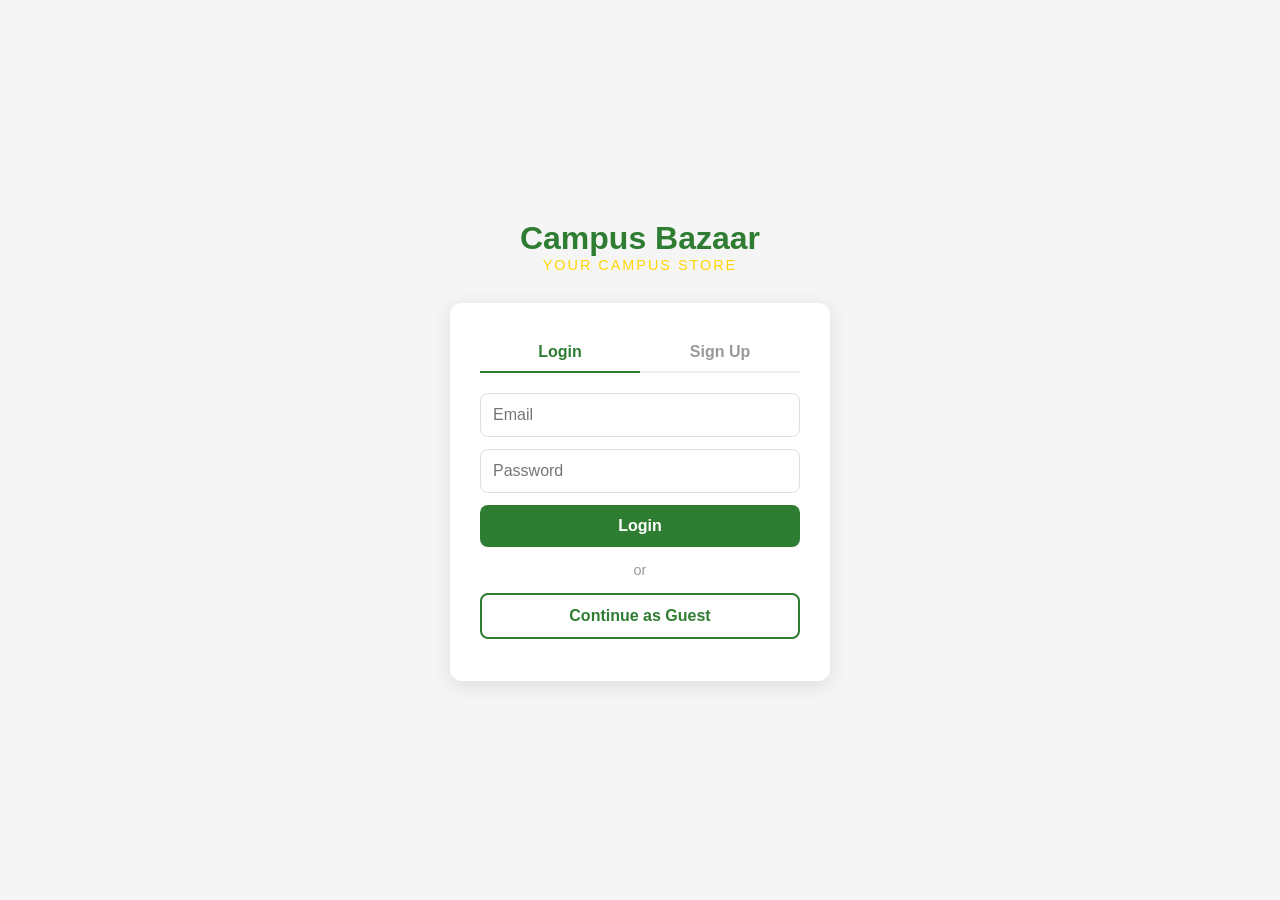
==== index.html @ 81ce2ee0 "Add shop open/close, cutoff time, price editing" ====
<!DOCTYPE html>
<html lang="en">
<head>
  <meta charset="UTF-8">
  <meta name="viewport" content="width=device-width, initial-scale=1.0">
  <title>Campus Bazaar</title>
  <link rel="stylesheet" href="css/style.css">
</head>
<body>

  <div class="auth-container">
    <div class="logo-section">
      <img src="images/logo.png" alt="Campus Bazaar" class="logo" onerror="this.style.display='none'">
      <h1>Campus Bazaar</h1>
      <p>Your Campus Store</p>
    </div>

    <div class="auth-box">
      <div class="tabs">
        <button class="tab active" onclick="showTab('login')">Login</button>
        <button class="tab" onclick="showTab('signup')">Sign Up</button>
      </div>

      <!-- Login Form -->
      <div id="login" class="form-section">
        <input type="email" id="login-email" placeholder="Email" />
        <input type="password" id="login-password" placeholder="Password" />
        <button class="btn-primary" onclick="loginUser()">Login</button>
      </div>

      <!-- Signup Form -->
      <div id="signup" class="form-section" style="display:none">
        <input type="email" id="signup-email" placeholder="Email" />
        <input type="password" id="signup-password" placeholder="Password" />
        <button class="btn-primary" onclick="signupUser()">Create Account</button>
      </div>

      <div class="divider">or</div>
      <button class="btn-guest" onclick="continueAsGuest()">Continue as Guest</button>
      <p id="auth-message" class="message"></p>
    </div>
  </div>

  <script src="https://cdn.jsdelivr.net/npm/@supabase/supabase-js@2"></script>
  <script src="js/supabase.js"></script>
  <script src="js/auth.js"></script>
</body>
</html>
---- css/style.css ----
* {
  margin: 0;
  padding: 0;
  box-sizing: border-box;
  font-family: 'Segoe UI', sans-serif;
}

body {
  background-color: #f5f5f5;
  min-height: 100vh;
  display: flex;
  align-items: center;
  justify-content: center;
}

.auth-container {
  width: 100%;
  max-width: 420px;
  padding: 20px;
}

.logo-section {
  text-align: center;
  margin-bottom: 30px;
}

.logo {
  width: 100px;
  margin-bottom: 10px;
}

.logo-section h1 {
  color: #2E7D32;
  font-size: 2rem;
  font-weight: 700;
}

.logo-section p {
  color: #FFD600;
  font-size: 0.9rem;
  letter-spacing: 2px;
  text-transform: uppercase;
}

.auth-box {
  background: white;
  border-radius: 12px;
  padding: 30px;
  box-shadow: 0 4px 20px rgba(0,0,0,0.1);
}

.tabs {
  display: flex;
  margin-bottom: 20px;
  border-bottom: 2px solid #eee;
}

.tab {
  flex: 1;
  padding: 10px;
  background: none;
  border: none;
  font-size: 1rem;
  cursor: pointer;
  color: #999;
  font-weight: 600;
}

.tab.active {
  color: #2E7D32;
  border-bottom: 2px solid #2E7D32;
  margin-bottom: -2px;
}

.form-section input {
  width: 100%;
  padding: 12px;
  margin-bottom: 12px;
  border: 1px solid #ddd;
  border-radius: 8px;
  font-size: 1rem;
  outline: none;
}

.form-section input:focus {
  border-color: #2E7D32;
}

.btn-primary {
  width: 100%;
  padding: 12px;
  background: #2E7D32;
  color: white;
  border: none;
  border-radius: 8px;
  font-size: 1rem;
  cursor: pointer;
  font-weight: 600;
}

.btn-primary:hover {
  background: #1B5E20;
}

.divider {
  text-align: center;
  margin: 15px 0;
  color: #999;
  font-size: 0.9rem;
}

.btn-guest {
  width: 100%;
  padding: 12px;
  background: white;
  color: #2E7D32;
  border: 2px solid #2E7D32;
  border-radius: 8px;
  font-size: 1rem;
  cursor: pointer;
  font-weight: 600;
}

.btn-guest:hover {
  background: #f1f8e9;
}

.message {
  text-align: center;
  margin-top: 12px;
  font-size: 0.9rem;
  color: red;
}

/* Shop Page */
.shop-body {
  display: block;
  background: #f5f5f5;
  min-height: 100vh;
}

.shop-header {
  background: #2E7D32;
  color: white;
  padding: 15px 20px;
  display: flex;
  justify-content: space-between;
  align-items: center;
  position: sticky;
  top: 0;
  z-index: 100;
}

.shop-header h1 {
  font-size: 1.4rem;
  color: #FFD600;
}

.header-right {
  display: flex;
  gap: 10px;
}

.cart-btn {
  background: #FFD600;
  color: #2E7D32;
  border: none;
  padding: 8px 16px;
  border-radius: 20px;
  font-weight: 700;
  cursor: pointer;
  font-size: 0.95rem;
}

.logout-btn {
  background: transparent;
  color: white;
  border: 1px solid white;
  padding: 8px 16px;
  border-radius: 20px;
  cursor: pointer;
  font-size: 0.95rem;
}

.category-tabs {
  display: flex;
  gap: 8px;
  padding: 15px 20px;
  overflow-x: auto;
  background: white;
  border-bottom: 1px solid #eee;
}

.cat-tab {
  padding: 8px 16px;
  border: 1px solid #2E7D32;
  background: white;
  color: #2E7D32;
  border-radius: 20px;
  cursor: pointer;
  white-space: nowrap;
  font-weight: 600;
}

.cat-tab.active {
  background: #2E7D32;
  color: white;
}

.products-grid {
  display: grid;
  grid-template-columns: repeat(auto-fill, minmax(160px, 1fr));
  gap: 15px;
  padding: 20px;
}

.product-card {
  background: white;

  /* Mobile Responsive */
@media (max-width: 600px) {
  .shop-header h1 {
    font-size: 1.1rem;
  }

  .cart-btn {
    padding: 6px 10px;
    font-size: 0.85rem;
  }

  .logout-btn {
    padding: 6px 10px;
    font-size: 0.85rem;
  }

  .category-tabs {
    padding: 10px 12px;
    gap: 6px;
  }

  .cat-tab {
    padding: 6px 12px;
    font-size: 0.85rem;
  }

  .products-grid {
    grid-template-columns: repeat(2, 1fr);
    gap: 10px;
    padding: 12px;
  }

  .product-card {
    padding: 12px;
  }

  .product-name {
    font-size: 0.9rem;
  }

  .product-price {
    font-size: 0.9rem;
  }

  .add-btn {
    padding: 5px 8px;
    font-size: 0.8rem;
  }

  .auth-container {
    padding: 15px;
  }

  .auth-box {
    padding: 20px;
  }
}

/* Cart Page */
.cart-container {
  max-width: 600px;
  margin: 20px auto;
  padding: 0 15px;
}

.cart-item {
  background: white;
  border-radius: 10px;
  padding: 15px;
  margin-bottom: 10px;
  display: flex;
  justify-content: space-between;
  align-items: center;
  box-shadow: 0 2px 8px rgba(0,0,0,0.06);
}

.cart-item-info h4 {
  color: #333;
  margin-bottom: 4px;
}

.cart-item-info p {
  color: #2E7D32;
  font-weight: 600;
  font-size: 0.9rem;
}

.cart-item-controls {
  display: flex;
  align-items: center;
  gap: 8px;
}

.cart-item-controls button {
  width: 30px;
  height: 30px;
  border: 1px solid #ddd;
  background: white;
  border-radius: 6px;
  cursor: pointer;
  font-size: 1rem;
  display: flex;
  align-items: center;
  justify-content: center;
}

.cart-item-controls span {
  font-weight: 700;
  min-width: 20px;
  text-align: center;
}

.remove-btn {
  border-color: #ffcdd2 !important;
  color: red;
}

.summary-box {
  background: white;
  border-radius: 10px;
  padding: 15px 20px;
  margin-bottom: 15px;
  box-shadow: 0 2px 8px rgba(0,0,0,0.06);
}

.summary-box h3 {
  color: #333;
  margin-bottom: 8px;
}

.summary-box p {
  font-size: 1.1rem;
  color: #333;
}

.checkout-form {
  background: white;
  border-radius: 10px;
  padding: 20px;
  box-shadow: 0 2px 8px rgba(0,0,0,0.06);
}

.checkout-form h3 {
  color: #333;
  margin-bottom: 15px;
}

.checkout-form input {
  width: 100%;
  padding: 12px;
  margin-bottom: 12px;
  border: 1px solid #ddd;
  border-radius: 8px;
  font-size: 1rem;
  outline: none;
}

.checkout-form input:focus {
  border-color: #2E7D32;
}

.back-btn {
  background: transparent;
  color: white;
  border: none;
  font-size: 1rem;
  cursor: pointer;
  font-weight: 600;
}

/* Orders Page */
.orders-container {
  max-width: 600px;
  margin: 20px auto;
  padding: 0 15px;
}

.order-card {
  background: white;
  border-radius: 10px;
  padding: 15px;
  margin-bottom: 15px;
  box-shadow: 0 2px 8px rgba(0,0,0,0.06);
}

.order-header {
  display: flex;
  justify-content: space-between;
  align-items: flex-start;
  margin-bottom: 12px;
}

.order-date {
  font-weight: 700;
  color: #333;
  margin-bottom: 4px;
}

.order-address {
  font-size: 0.85rem;
  color: #777;
}

.order-status {
  padding: 4px 12px;
  border-radius: 20px;
  font-size: 0.8rem;
  font-weight: 700;
  text-transform: uppercase;
}

.order-status.pending {
  background: #fff3e0;
  color: #e65100;
}

.order-status.disposed {
  background: #e8f5e9;
  color: #2E7D32;
}

.order-items {
  border-top: 1px solid #eee;
  padding-top: 10px;
  margin-bottom: 10px;
}

.order-item-row {
  display: flex;
  justify-content: space-between;
  padding: 4px 0;
  font-size: 0.9rem;
  color: #555;
}

.order-total {
  border-top: 1px solid #eee;
  padding-top: 10px;
  font-weight: 700;
  color: #2E7D32;
  text-align: right;
}

/* Admin Page */
.admin-tabs {
  display: flex;
  background: white;
  border-bottom: 1px solid #eee;
}

.admin-tab {
  flex: 1;
  padding: 14px;
  background: none;
  border: none;
  font-size: 1rem;
  cursor: pointer;
  color: #999;
  font-weight: 600;
}

.admin-tab.active {
  color: #2E7D32;
  border-bottom: 3px solid #2E7D32;
}

.admin-section {
  padding: 15px;
}

.admin-container {
  max-width: 700px;
  margin: 0 auto;
}

.admin-container h2 {
  color: #333;
  margin-bottom: 15px;
}

.admin-product-row {
  background: white;
  border-radius: 10px;
  padding: 15px;
  margin-bottom: 10px;
  box-shadow: 0 2px 8px rgba(0,0,0,0.06);
  display: flex;
  justify-content: space-between;
  align-items: center;
  flex-wrap: wrap;
  gap: 10px;
}

.admin-product-info {
  display: flex;
  flex-direction: column;
  gap: 3px;
}

.admin-product-info strong {
  color: #333;
  font-size: 1rem;
}

.admin-product-info span {
  color: #999;
  font-size: 0.8rem;
}

.admin-product-controls {
  display: flex;
  align-items: center;
  gap: 8px;
  flex-wrap: wrap;
}

.price-input {
  width: 80px;
  padding: 6px 10px;
  border: 1px solid #ddd;

.market-notice {
  color: #e67e00;
  font-size: 1rem;
  margin-bottom: 8px;
  text-align: center;
}  

.shop-closed-label {
  color: #e74c3c;
  font-size: 0.85rem;
  font-weight: 600;
}
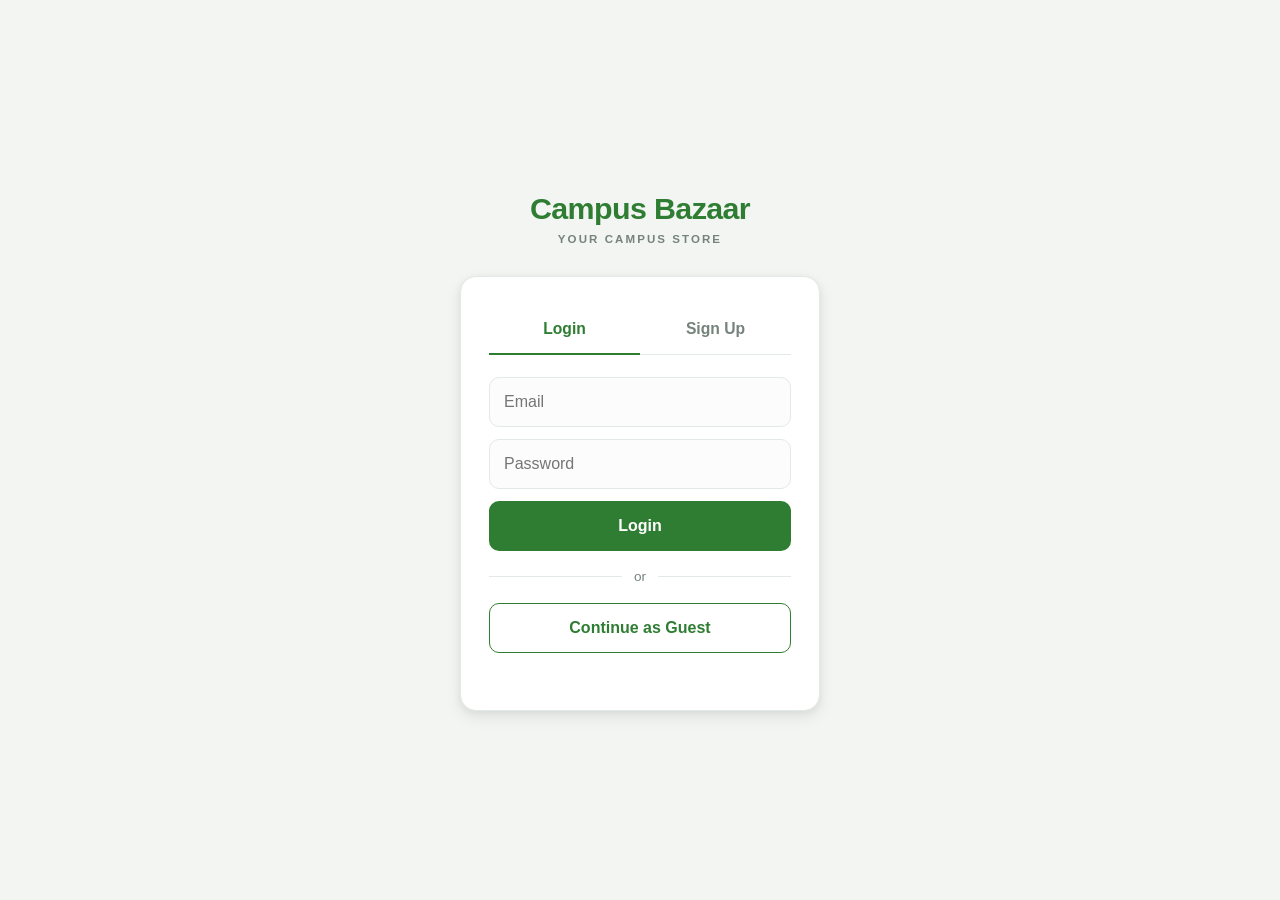
==== commit 3f75a401: "Modernize UI, add product search, fix category filter - Rewrite css/style.css as a design-token syst" ====
--- a/index.html
+++ b/index.html
@@ -3,8 +3,10 @@
 <head>
   <meta charset="UTF-8">
   <meta name="viewport" content="width=device-width, initial-scale=1.0">
+  <meta name="theme-color" content="#2e7d32">
+  <link rel="icon" href="data:image/svg+xml,<svg xmlns='http://www.w3.org/2000/svg' viewBox='0 0 100 100'><text y='.9em' font-size='90'>🛒</text></svg>">
   <title>Campus Bazaar</title>
-  <link rel="stylesheet" href="css/style.css">
+  <link rel="stylesheet" href="css/style.css?v=2">
 </head>
 <body>
 
@@ -42,7 +44,7 @@
   </div>
 
   <script src="https://cdn.jsdelivr.net/npm/@supabase/supabase-js@2"></script>
-  <script src="js/supabase.js"></script>
-  <script src="js/auth.js"></script>
+  <script src="js/supabase.js?v=2"></script>
+  <script src="js/auth.js?v=2"></script>
 </body>
 </html>
--- a/css/style.css
+++ b/css/style.css
@@ -1,236 +1,1004 @@
+/* ============================================================
+   Campus Bazaar — UI stylesheet
+   Design tokens + components. Mobile-first.
+   ============================================================ */
+
+/* ---------- Design tokens ---------- */
+:root {
+  --brand: #2e7d32;
+  --brand-600: #276b2b;
+  --brand-700: #1f5723;
+  --brand-050: #eef6ee;
+
+  --accent: #f4b400;
+  --accent-600: #d99e00;
+
+  --ink: #1f2a24;
+  --text: #37433d;
+  --muted: #76837c;
+
+  --bg: #f2f5f2;
+  --surface: #ffffff;
+  --border: #e3e9e4;
+
+  --danger: #d64545;
+  --danger-050: #fdecec;
+  --ok-700: #2e7d32;
+  --ok-050: #e8f5e9;
+  --warn-700: #b3690f;
+  --warn-050: #fff4e4;
+
+  --radius: 16px;
+  --radius-sm: 10px;
+  --radius-pill: 999px;
+
+  --shadow-sm: 0 1px 2px rgba(20, 40, 30, .06), 0 1px 3px rgba(20, 40, 30, .08);
+  --shadow-md: 0 6px 16px rgba(20, 40, 30, .08), 0 2px 6px rgba(20, 40, 30, .06);
+
+  --ring: 0 0 0 3px rgba(46, 125, 50, .16);
+
+  --header-h: 58px;
+  --maxw: 720px;
+
+  --font: -apple-system, BlinkMacSystemFont, "Segoe UI", Roboto, "Helvetica Neue",
+    Arial, sans-serif;
+}
+
+/* ---------- Reset ---------- */
 * {
   margin: 0;
   padding: 0;
   box-sizing: border-box;
-  font-family: 'Segoe UI', sans-serif;
+}
+
+html {
+  -webkit-text-size-adjust: 100%;
 }
 
 body {
-  background-color: #f5f5f5;
+  font-family: var(--font);
+  color: var(--text);
+  background-color: var(--bg);
   min-height: 100vh;
+  line-height: 1.5;
+  -webkit-font-smoothing: antialiased;
   display: flex;
   align-items: center;
   justify-content: center;
 }
 
+img {
+  max-width: 100%;
+  display: block;
+}
+
+button {
+  font: inherit;
+  color: inherit;
+  cursor: pointer;
+}
+
+input {
+  font: inherit;
+}
+
+h1, h2, h3, h4 {
+  color: var(--ink);
+  line-height: 1.25;
+  letter-spacing: -0.01em;
+}
+
+:focus-visible {
+  outline: 2px solid var(--brand);
+  outline-offset: 2px;
+  border-radius: 4px;
+}
+
+/* ============================================================
+   Auth / landing page
+   ============================================================ */
 .auth-container {
   width: 100%;
-  max-width: 420px;
-  padding: 20px;
+  max-width: 400px;
+  padding: 24px 20px;
 }
 
 .logo-section {
   text-align: center;
-  margin-bottom: 30px;
+  margin-bottom: 28px;
 }
 
 .logo {
-  width: 100px;
-  margin-bottom: 10px;
+  width: 84px;
+  margin: 0 auto 12px;
 }
 
 .logo-section h1 {
-  color: #2E7D32;
-  font-size: 2rem;
-  font-weight: 700;
+  color: var(--brand);
+  font-size: 1.9rem;
+  font-weight: 800;
+  letter-spacing: -0.02em;
 }
 
 .logo-section p {
-  color: #FFD600;
-  font-size: 0.9rem;
-  letter-spacing: 2px;
+  color: var(--muted);
+  font-size: 0.72rem;
+  letter-spacing: 0.18em;
   text-transform: uppercase;
+  font-weight: 600;
+  margin-top: 4px;
 }
 
 .auth-box {
-  background: white;
-  border-radius: 12px;
-  padding: 30px;
-  box-shadow: 0 4px 20px rgba(0,0,0,0.1);
+  background: var(--surface);
+  border: 1px solid var(--border);
+  border-radius: var(--radius);
+  padding: 28px;
+  box-shadow: var(--shadow-md);
 }
 
 .tabs {
   display: flex;
-  margin-bottom: 20px;
-  border-bottom: 2px solid #eee;
+  margin-bottom: 22px;
+  border-bottom: 1px solid var(--border);
 }
 
 .tab {
   flex: 1;
-  padding: 10px;
+  padding: 12px 8px;
   background: none;
   border: none;
-  font-size: 1rem;
-  cursor: pointer;
-  color: #999;
-  font-weight: 600;
+  border-bottom: 2px solid transparent;
+  margin-bottom: -1px;
+  font-size: 0.98rem;
+  font-weight: 600;
+  color: var(--muted);
+  transition: color .15s ease, border-color .15s ease;
+}
+
+.tab:hover {
+  color: var(--text);
 }
 
 .tab.active {
-  color: #2E7D32;
-  border-bottom: 2px solid #2E7D32;
-  margin-bottom: -2px;
+  color: var(--brand);
+  border-bottom-color: var(--brand);
 }
 
 .form-section input {
   width: 100%;
-  padding: 12px;
+  padding: 12px 14px;
   margin-bottom: 12px;
-  border: 1px solid #ddd;
-  border-radius: 8px;
+  border: 1px solid var(--border);
+  border-radius: var(--radius-sm);
+  background: #fbfcfb;
   font-size: 1rem;
   outline: none;
+  transition: border-color .15s ease, box-shadow .15s ease;
 }
 
 .form-section input:focus {
-  border-color: #2E7D32;
+  border-color: var(--brand);
+  box-shadow: var(--ring);
 }
 
 .btn-primary {
   width: 100%;
-  padding: 12px;
-  background: #2E7D32;
-  color: white;
+  padding: 13px 16px;
+  background: var(--brand);
+  color: #fff;
   border: none;
-  border-radius: 8px;
+  border-radius: var(--radius-sm);
   font-size: 1rem;
-  cursor: pointer;
-  font-weight: 600;
+  font-weight: 700;
+  transition: background-color .15s ease, transform .04s ease;
 }
 
 .btn-primary:hover {
-  background: #1B5E20;
+  background: var(--brand-700);
+}
+
+.btn-primary:active {
+  transform: translateY(1px);
+}
+
+.btn-primary:disabled {
+  opacity: .55;
+  cursor: not-allowed;
 }
 
 .divider {
-  text-align: center;
-  margin: 15px 0;
-  color: #999;
-  font-size: 0.9rem;
+  display: flex;
+  align-items: center;
+  gap: 12px;
+  margin: 16px 0;
+  color: var(--muted);
+  font-size: 0.85rem;
+}
+
+.divider::before,
+.divider::after {
+  content: "";
+  flex: 1;
+  height: 1px;
+  background: var(--border);
 }
 
 .btn-guest {
   width: 100%;
-  padding: 12px;
-  background: white;
-  color: #2E7D32;
-  border: 2px solid #2E7D32;
-  border-radius: 8px;
+  padding: 12px 16px;
+  background: var(--surface);
+  color: var(--brand);
+  border: 1.5px solid var(--brand);
+  border-radius: var(--radius-sm);
   font-size: 1rem;
-  cursor: pointer;
-  font-weight: 600;
+  font-weight: 700;
+  transition: background-color .15s ease;
 }
 
 .btn-guest:hover {
-  background: #f1f8e9;
+  background: var(--brand-050);
 }
 
 .message {
   text-align: center;
   margin-top: 12px;
-  font-size: 0.9rem;
-  color: red;
-}
-
-/* Shop Page */
+  font-size: 0.88rem;
+  color: var(--danger);
+  min-height: 1.2em;
+}
+
+/* ============================================================
+   Shop / cart / orders shell
+   ============================================================ */
 .shop-body {
   display: block;
-  background: #f5f5f5;
+  background: var(--bg);
   min-height: 100vh;
 }
 
 .shop-header {
-  background: #2E7D32;
-  color: white;
-  padding: 15px 20px;
+  background: linear-gradient(180deg, var(--brand) 0%, var(--brand-600) 100%);
+  color: #fff;
+  padding: 0 16px;
+  min-height: var(--header-h);
   display: flex;
   justify-content: space-between;
   align-items: center;
+  gap: 12px;
   position: sticky;
   top: 0;
   z-index: 100;
+  box-shadow: 0 2px 8px rgba(20, 40, 30, .12);
 }
 
 .shop-header h1 {
-  font-size: 1.4rem;
-  color: #FFD600;
-}
-
+  color: #fff;
+  font-size: 1.15rem;
+  font-weight: 700;
+}
+
+.header-left,
 .header-right {
   display: flex;
+  align-items: center;
   gap: 10px;
 }
 
 .cart-btn {
-  background: #FFD600;
-  color: #2E7D32;
+  background: var(--accent);
+  color: var(--ink);
   border: none;
-  padding: 8px 16px;
-  border-radius: 20px;
+  padding: 8px 14px;
+  border-radius: var(--radius-pill);
   font-weight: 700;
-  cursor: pointer;
+  font-size: 0.9rem;
+  display: inline-flex;
+  align-items: center;
+  gap: 6px;
+  transition: background-color .15s ease, transform .04s ease;
+}
+
+.cart-btn:hover {
+  background: var(--accent-600);
+}
+
+.cart-btn:active {
+  transform: translateY(1px);
+}
+
+#cart-count {
+  min-width: 20px;
+  height: 20px;
+  padding: 0 6px;
+  border-radius: var(--radius-pill);
+  background: var(--brand-700);
+  color: #fff;
+  font-size: 0.74rem;
+  font-weight: 700;
+  display: inline-flex;
+  align-items: center;
+  justify-content: center;
+}
+
+.logout-btn {
+  background: rgba(255, 255, 255, .08);
+  color: #fff;
+  border: 1px solid rgba(255, 255, 255, .5);
+  padding: 7px 14px;
+  border-radius: var(--radius-pill);
+  font-size: 0.88rem;
+  font-weight: 600;
+  transition: background-color .15s ease;
+}
+
+.logout-btn:hover {
+  background: rgba(255, 255, 255, .18);
+}
+
+.back-btn {
+  background: transparent;
+  color: #fff;
+  border: none;
   font-size: 0.95rem;
-}
-
-.logout-btn {
-  background: transparent;
-  color: white;
-  border: 1px solid white;
-  padding: 8px 16px;
-  border-radius: 20px;
-  cursor: pointer;
-  font-size: 0.95rem;
-}
-
+  font-weight: 600;
+  padding: 6px 4px;
+}
+
+.back-btn:hover {
+  opacity: .85;
+}
+
+/* Shop closed / info banner */
+.shop-banner {
+  background: var(--danger);
+  color: #fff;
+  text-align: center;
+  padding: 12px 16px;
+  font-weight: 600;
+  font-size: 0.92rem;
+}
+
+/* ============================================================
+   Category filter bar
+   ============================================================ */
 .category-tabs {
   display: flex;
   gap: 8px;
-  padding: 15px 20px;
+  padding: 12px 16px;
   overflow-x: auto;
-  background: white;
-  border-bottom: 1px solid #eee;
+  background: var(--surface);
+  border-bottom: 1px solid var(--border);
+  position: sticky;
+  top: calc(var(--header-h) - 1px);
+  z-index: 90;
+  scrollbar-width: none;
+}
+
+.category-tabs::-webkit-scrollbar {
+  display: none;
 }
 
 .cat-tab {
   padding: 8px 16px;
-  border: 1px solid #2E7D32;
-  background: white;
-  color: #2E7D32;
-  border-radius: 20px;
-  cursor: pointer;
+  border: 1px solid var(--border);
+  background: var(--surface);
+  color: var(--text);
+  border-radius: var(--radius-pill);
   white-space: nowrap;
   font-weight: 600;
+  font-size: 0.875rem;
+  transition: background-color .15s ease, color .15s ease, border-color .15s ease;
+}
+
+.cat-tab:hover {
+  border-color: var(--brand);
+  color: var(--brand);
 }
 
 .cat-tab.active {
-  background: #2E7D32;
-  color: white;
-}
-
+  background: var(--brand);
+  color: #fff;
+  border-color: var(--brand);
+}
+
+/* ============================================================
+   Search bar
+   ============================================================ */
+.search-bar {
+  background: var(--surface);
+  border-bottom: 1px solid var(--border);
+  padding: 12px 16px;
+}
+
+.search-bar input {
+  display: block;
+  width: 100%;
+  max-width: 1100px;
+  margin: 0 auto;
+  padding: 10px 14px 10px 40px;
+  border: 1px solid var(--border);
+  border-radius: var(--radius-pill);
+  background: #fbfcfb url("data:image/svg+xml,%3Csvg xmlns='http://www.w3.org/2000/svg' width='18' height='18' fill='none' stroke='%2376837c' stroke-width='2' stroke-linecap='round'%3E%3Ccircle cx='8' cy='8' r='6'/%3E%3Cpath d='M13 13l4 4'/%3E%3C/svg%3E") no-repeat 14px center;
+  font-size: 0.95rem;
+  outline: none;
+  transition: border-color .15s ease, box-shadow .15s ease;
+}
+
+.search-bar input:focus {
+  border-color: var(--brand);
+  box-shadow: var(--ring);
+}
+
+/* ============================================================
+   Product grid
+   ============================================================ */
 .products-grid {
   display: grid;
-  grid-template-columns: repeat(auto-fill, minmax(160px, 1fr));
-  gap: 15px;
-  padding: 20px;
+  grid-template-columns: repeat(auto-fill, minmax(170px, 1fr));
+  gap: 14px;
+  padding: 18px 16px 40px;
+  max-width: 1100px;
+  margin: 0 auto;
 }
 
 .product-card {
-  background: white;
-
-  /* Mobile Responsive */
+  background: var(--surface);
+  border: 1px solid var(--border);
+  border-radius: var(--radius);
+  padding: 14px;
+  display: flex;
+  flex-direction: column;
+  gap: 6px;
+  min-height: 132px;
+  box-shadow: var(--shadow-sm);
+  transition: transform .12s ease, box-shadow .12s ease;
+}
+
+@media (hover: hover) {
+  .product-card:hover {
+    transform: translateY(-2px);
+    box-shadow: var(--shadow-md);
+  }
+}
+
+.product-category {
+  font-size: 0.68rem;
+  font-weight: 700;
+  letter-spacing: 0.08em;
+  text-transform: uppercase;
+  color: var(--muted);
+}
+
+.product-name {
+  font-size: 1rem;
+  font-weight: 600;
+  color: var(--ink);
+  display: -webkit-box;
+  -webkit-line-clamp: 2;
+  -webkit-box-orient: vertical;
+  overflow: hidden;
+}
+
+.product-footer {
+  margin-top: auto;
+  padding-top: 8px;
+  display: flex;
+  justify-content: space-between;
+  align-items: flex-end;
+  gap: 8px;
+}
+
+.product-price {
+  font-weight: 700;
+  color: var(--ink);
+  font-size: 0.98rem;
+}
+
+.product-price .unit {
+  display: block;
+  font-size: 0.72rem;
+  font-weight: 500;
+  color: var(--muted);
+}
+
+.add-btn {
+  background: var(--brand);
+  color: #fff;
+  border: none;
+  padding: 8px 14px;
+  border-radius: var(--radius-sm);
+  font-weight: 600;
+  font-size: 0.85rem;
+  white-space: nowrap;
+  transition: background-color .15s ease, transform .04s ease;
+}
+
+.add-btn:hover {
+  background: var(--brand-700);
+}
+
+.add-btn:active {
+  transform: translateY(1px);
+}
+
+.shop-closed-label {
+  font-size: 0.78rem;
+  font-weight: 600;
+  color: var(--danger);
+}
+
+/* Loading / empty states (works inside grids and plain containers) */
+.loading {
+  grid-column: 1 / -1;
+  text-align: center;
+  color: var(--muted);
+  padding: 36px 16px;
+  font-size: 0.95rem;
+}
+
+/* ============================================================
+   Cart page
+   ============================================================ */
+.cart-container,
+.orders-container {
+  max-width: var(--maxw);
+  margin: 20px auto 40px;
+  padding: 0 16px;
+}
+
+.cart-item {
+  background: var(--surface);
+  border: 1px solid var(--border);
+  border-radius: var(--radius);
+  padding: 14px 16px;
+  margin-bottom: 10px;
+  display: flex;
+  justify-content: space-between;
+  align-items: center;
+  gap: 12px;
+  box-shadow: var(--shadow-sm);
+}
+
+.cart-item-info h4 {
+  color: var(--ink);
+  font-size: 0.98rem;
+  font-weight: 600;
+  margin-bottom: 2px;
+}
+
+.cart-item-info p {
+  color: var(--brand);
+  font-weight: 600;
+  font-size: 0.85rem;
+}
+
+.cart-item-controls {
+  display: flex;
+  align-items: center;
+  gap: 8px;
+}
+
+.cart-item-controls button {
+  width: 32px;
+  height: 32px;
+  border: 1px solid var(--border);
+  background: var(--surface);
+  border-radius: 8px;
+  font-size: 1rem;
+  display: flex;
+  align-items: center;
+  justify-content: center;
+  transition: border-color .15s ease, color .15s ease, background-color .15s ease;
+}
+
+.cart-item-controls button:hover {
+  border-color: var(--brand);
+  color: var(--brand);
+}
+
+.cart-item-controls span {
+  font-weight: 700;
+  min-width: 24px;
+  text-align: center;
+  color: var(--ink);
+}
+
+.remove-btn {
+  border-color: var(--danger-050) !important;
+  color: var(--danger);
+}
+
+.remove-btn:hover {
+  border-color: var(--danger) !important;
+  background: var(--danger-050);
+}
+
+.summary-box,
+.checkout-form {
+  background: var(--surface);
+  border: 1px solid var(--border);
+  border-radius: var(--radius);
+  padding: 18px 20px;
+  margin-bottom: 14px;
+  box-shadow: var(--shadow-sm);
+}
+
+.summary-box h3,
+.checkout-form h3 {
+  color: var(--ink);
+  margin-bottom: 12px;
+  font-size: 1.05rem;
+}
+
+.summary-box p {
+  font-size: 1.05rem;
+  color: var(--text);
+  display: flex;
+  justify-content: space-between;
+}
+
+.summary-box strong {
+  color: var(--brand);
+}
+
+.checkout-form input {
+  width: 100%;
+  padding: 12px 14px;
+  margin-bottom: 12px;
+  border: 1px solid var(--border);
+  border-radius: var(--radius-sm);
+  background: #fbfcfb;
+  font-size: 1rem;
+  outline: none;
+  transition: border-color .15s ease, box-shadow .15s ease;
+}
+
+.checkout-form input:focus {
+  border-color: var(--brand);
+  box-shadow: var(--ring);
+}
+
+.market-notice {
+  color: var(--warn-700);
+  background: var(--warn-050);
+  border-radius: var(--radius-sm);
+  padding: 10px 12px;
+  font-size: 0.85rem;
+  margin: 4px 0 14px;
+}
+
+#empty-cart {
+  text-align: center;
+  color: var(--muted);
+  padding: 48px 0;
+}
+
+#empty-cart .btn-primary {
+  margin-top: 16px;
+}
+
+/* ============================================================
+   Orders page (customer + admin share .order-card)
+   ============================================================ */
+.order-card {
+  background: var(--surface);
+  border: 1px solid var(--border);
+  border-radius: var(--radius);
+  padding: 16px;
+  margin-bottom: 14px;
+  box-shadow: var(--shadow-sm);
+}
+
+.order-header {
+  display: flex;
+  justify-content: space-between;
+  align-items: flex-start;
+  gap: 12px;
+  margin-bottom: 12px;
+}
+
+.order-date {
+  font-weight: 700;
+  color: var(--ink);
+  margin-bottom: 4px;
+}
+
+.order-address {
+  font-size: 0.84rem;
+  color: var(--muted);
+}
+
+.order-status {
+  padding: 4px 10px;
+  border-radius: var(--radius-pill);
+  font-size: 0.7rem;
+  font-weight: 700;
+  text-transform: uppercase;
+  letter-spacing: 0.04em;
+  white-space: nowrap;
+}
+
+.order-status.pending {
+  background: var(--warn-050);
+  color: var(--warn-700);
+}
+
+.order-status.disposed,
+.order-status.delivered {
+  background: var(--ok-050);
+  color: var(--ok-700);
+}
+
+.order-status.cancelled {
+  background: var(--danger-050);
+  color: var(--danger);
+}
+
+.order-items {
+  border-top: 1px solid var(--border);
+  padding-top: 10px;
+  margin-bottom: 10px;
+}
+
+.order-item-row {
+  display: flex;
+  justify-content: space-between;
+  padding: 5px 0;
+  font-size: 0.9rem;
+  color: var(--text);
+}
+
+.order-total {
+  border-top: 1px solid var(--border);
+  padding-top: 10px;
+  font-weight: 700;
+  color: var(--ink);
+  text-align: right;
+}
+
+.order-footer {
+  display: flex;
+  justify-content: space-between;
+  align-items: center;
+  gap: 12px;
+  border-top: 1px solid var(--border);
+  padding-top: 12px;
+  margin-top: 4px;
+}
+
+.order-footer strong {
+  color: var(--ink);
+}
+
+.btn-dispose {
+  background: var(--surface);
+  color: var(--brand);
+  border: 1.5px solid var(--brand);
+  padding: 8px 14px;
+  border-radius: var(--radius-sm);
+  font-weight: 600;
+  font-size: 0.85rem;
+  transition: background-color .15s ease, color .15s ease;
+}
+
+.btn-dispose:hover {
+  background: var(--brand);
+  color: #fff;
+}
+
+/* ============================================================
+   Admin panel
+   ============================================================ */
+.admin-tabs {
+  display: flex;
+  background: var(--surface);
+  border-bottom: 1px solid var(--border);
+  position: sticky;
+  top: calc(var(--header-h) - 1px);
+  z-index: 90;
+  overflow-x: auto;
+  scrollbar-width: none;
+}
+
+.admin-tabs::-webkit-scrollbar {
+  display: none;
+}
+
+.admin-tab {
+  flex: 1 0 auto;
+  padding: 14px 16px;
+  background: none;
+  border: none;
+  box-shadow: inset 0 -3px 0 transparent;
+  font-size: 0.95rem;
+  font-weight: 600;
+  color: var(--muted);
+  white-space: nowrap;
+  transition: color .15s ease, box-shadow .15s ease;
+}
+
+.admin-tab:hover {
+  color: var(--text);
+}
+
+.admin-tab.active {
+  color: var(--brand);
+  box-shadow: inset 0 -3px 0 var(--brand);
+}
+
+.admin-section {
+  padding: 18px 16px 40px;
+}
+
+.admin-container {
+  max-width: var(--maxw);
+  margin: 0 auto;
+}
+
+.admin-container h2 {
+  color: var(--ink);
+  margin-bottom: 16px;
+  font-size: 1.2rem;
+}
+
+.admin-container h3 {
+  font-size: 1rem;
+  margin-bottom: 12px;
+}
+
+/* Generic admin buttons (product toggles, add product, save, etc.) */
+.admin-container button:not(.admin-tab):not(.btn-dispose):not(.logout-btn) {
+  background: var(--brand);
+  color: #fff;
+  border: none;
+  padding: 9px 15px;
+  border-radius: 8px;
+  font-weight: 600;
+  font-size: 0.875rem;
+  transition: background-color .15s ease, transform .04s ease;
+}
+
+.admin-container button:not(.admin-tab):not(.btn-dispose):not(.logout-btn):hover {
+  background: var(--brand-700);
+}
+
+.admin-container button:not(.admin-tab):not(.btn-dispose):not(.logout-btn):active {
+  transform: translateY(1px);
+}
+
+.admin-container input[type="number"],
+.admin-container input[type="text"],
+.admin-container input[type="time"] {
+  border: 1px solid var(--border);
+  border-radius: 8px;
+  padding: 8px 10px;
+  font-size: 0.95rem;
+  background: var(--surface);
+  outline: none;
+  transition: border-color .15s ease, box-shadow .15s ease;
+}
+
+.admin-container input:focus {
+  border-color: var(--brand);
+  box-shadow: var(--ring);
+}
+
+/* Add-product form */
+.add-product-form {
+  background: var(--brand-050);
+  border: 1px solid var(--border);
+  border-radius: var(--radius);
+  padding: 16px 18px;
+  margin-bottom: 22px;
+}
+
+.add-product-form h3 {
+  margin: 0 0 12px;
+}
+
+.form-row {
+  display: flex;
+  gap: 10px;
+  margin-bottom: 10px;
+}
+
+.form-row input {
+  flex: 1;
+  min-width: 0;
+}
+
+/* Product management cards */
+.product-admin-card,
+.admin-product-row {
+  background: var(--surface);
+  border: 1px solid var(--border);
+  border-radius: var(--radius);
+  padding: 14px 16px;
+  margin-bottom: 10px;
+  box-shadow: var(--shadow-sm);
+  display: flex;
+  justify-content: space-between;
+  align-items: center;
+  flex-wrap: wrap;
+  gap: 12px;
+}
+
+.product-admin-card strong {
+  color: var(--ink);
+}
+
+.product-admin-card p {
+  color: var(--muted);
+  font-size: 0.82rem;
+  margin-top: 2px;
+}
+
+/* Settings rows */
+.settings-row {
+  background: var(--surface);
+  border: 1px solid var(--border);
+  border-radius: var(--radius);
+  padding: 16px;
+  margin-bottom: 12px;
+  box-shadow: var(--shadow-sm);
+  display: flex;
+  align-items: center;
+  flex-wrap: wrap;
+  gap: 12px;
+}
+
+.settings-row label {
+  font-weight: 600;
+  color: var(--ink);
+  min-width: 150px;
+}
+
+#shop-toggle-btn {
+  border: none;
+  padding: 10px 16px;
+  border-radius: 8px;
+  font-weight: 600;
+  font-size: 0.9rem;
+}
+
+/* Reports */
+.btn-report {
+  padding: 11px 18px !important;
+}
+
+#report-output {
+  margin-top: 8px;
+}
+
+#report-output table {
+  box-shadow: var(--shadow-sm);
+  border-radius: var(--radius-sm);
+  overflow: hidden;
+}
+
+.market-notice + .btn-primary,
+.report-note {
+  margin-top: 4px;
+}
+
+.shop-closed-label + .market-notice,
+.market-notice.center {
+  text-align: center;
+}
+
+/* ============================================================
+   Responsive
+   ============================================================ */
 @media (max-width: 600px) {
   .shop-header h1 {
-    font-size: 1.1rem;
-  }
-
-  .cart-btn {
-    padding: 6px 10px;
-    font-size: 0.85rem;
-  }
-
+    font-size: 1.05rem;
+  }
+
+  .cart-btn,
   .logout-btn {
-    padding: 6px 10px;
-    font-size: 0.85rem;
+    padding: 7px 11px;
+    font-size: 0.82rem;
   }
 
   .category-tabs {
@@ -239,314 +1007,66 @@
   }
 
   .cat-tab {
-    padding: 6px 12px;
-    font-size: 0.85rem;
+    padding: 7px 13px;
+    font-size: 0.82rem;
+  }
+
+  .search-bar {
+    padding: 10px 12px;
   }
 
   .products-grid {
     grid-template-columns: repeat(2, 1fr);
     gap: 10px;
-    padding: 12px;
+    padding: 12px 12px 32px;
   }
 
   .product-card {
     padding: 12px;
-  }
-
-  .product-name {
-    font-size: 0.9rem;
-  }
-
-  .product-price {
-    font-size: 0.9rem;
-  }
-
-  .add-btn {
-    padding: 5px 8px;
-    font-size: 0.8rem;
+    min-height: 120px;
   }
 
   .auth-container {
-    padding: 15px;
+    padding: 16px;
   }
 
   .auth-box {
-    padding: 20px;
-  }
-}
-
-/* Cart Page */
-.cart-container {
-  max-width: 600px;
-  margin: 20px auto;
-  padding: 0 15px;
-}
-
-.cart-item {
-  background: white;
-  border-radius: 10px;
-  padding: 15px;
-  margin-bottom: 10px;
-  display: flex;
-  justify-content: space-between;
-  align-items: center;
-  box-shadow: 0 2px 8px rgba(0,0,0,0.06);
-}
-
-.cart-item-info h4 {
-  color: #333;
-  margin-bottom: 4px;
-}
-
-.cart-item-info p {
-  color: #2E7D32;
-  font-weight: 600;
-  font-size: 0.9rem;
-}
-
-.cart-item-controls {
-  display: flex;
-  align-items: center;
-  gap: 8px;
-}
-
-.cart-item-controls button {
-  width: 30px;
-  height: 30px;
-  border: 1px solid #ddd;
-  background: white;
-  border-radius: 6px;
-  cursor: pointer;
-  font-size: 1rem;
-  display: flex;
-  align-items: center;
-  justify-content: center;
-}
-
-.cart-item-controls span {
-  font-weight: 700;
-  min-width: 20px;
-  text-align: center;
-}
-
-.remove-btn {
-  border-color: #ffcdd2 !important;
-  color: red;
-}
-
-.summary-box {
-  background: white;
-  border-radius: 10px;
-  padding: 15px 20px;
-  margin-bottom: 15px;
-  box-shadow: 0 2px 8px rgba(0,0,0,0.06);
-}
-
-.summary-box h3 {
-  color: #333;
-  margin-bottom: 8px;
-}
-
-.summary-box p {
-  font-size: 1.1rem;
-  color: #333;
-}
-
-.checkout-form {
-  background: white;
-  border-radius: 10px;
-  padding: 20px;
-  box-shadow: 0 2px 8px rgba(0,0,0,0.06);
-}
-
-.checkout-form h3 {
-  color: #333;
-  margin-bottom: 15px;
-}
-
-.checkout-form input {
-  width: 100%;
-  padding: 12px;
-  margin-bottom: 12px;
-  border: 1px solid #ddd;
-  border-radius: 8px;
-  font-size: 1rem;
-  outline: none;
-}
-
-.checkout-form input:focus {
-  border-color: #2E7D32;
-}
-
-.back-btn {
-  background: transparent;
-  color: white;
-  border: none;
-  font-size: 1rem;
-  cursor: pointer;
-  font-weight: 600;
-}
-
-/* Orders Page */
-.orders-container {
-  max-width: 600px;
-  margin: 20px auto;
-  padding: 0 15px;
-}
-
-.order-card {
-  background: white;
-  border-radius: 10px;
-  padding: 15px;
-  margin-bottom: 15px;
-  box-shadow: 0 2px 8px rgba(0,0,0,0.06);
-}
-
-.order-header {
-  display: flex;
-  justify-content: space-between;
-  align-items: flex-start;
-  margin-bottom: 12px;
-}
-
-.order-date {
-  font-weight: 700;
-  color: #333;
-  margin-bottom: 4px;
-}
-
-.order-address {
-  font-size: 0.85rem;
-  color: #777;
-}
-
-.order-status {
-  padding: 4px 12px;
-  border-radius: 20px;
-  font-size: 0.8rem;
-  font-weight: 700;
-  text-transform: uppercase;
-}
-
-.order-status.pending {
-  background: #fff3e0;
-  color: #e65100;
-}
-
-.order-status.disposed {
-  background: #e8f5e9;
-  color: #2E7D32;
-}
-
-.order-items {
-  border-top: 1px solid #eee;
-  padding-top: 10px;
-  margin-bottom: 10px;
-}
-
-.order-item-row {
-  display: flex;
-  justify-content: space-between;
-  padding: 4px 0;
-  font-size: 0.9rem;
-  color: #555;
-}
-
-.order-total {
-  border-top: 1px solid #eee;
-  padding-top: 10px;
-  font-weight: 700;
-  color: #2E7D32;
-  text-align: right;
-}
-
-/* Admin Page */
-.admin-tabs {
-  display: flex;
-  background: white;
-  border-bottom: 1px solid #eee;
-}
-
-.admin-tab {
-  flex: 1;
-  padding: 14px;
-  background: none;
-  border: none;
-  font-size: 1rem;
-  cursor: pointer;
-  color: #999;
-  font-weight: 600;
-}
-
-.admin-tab.active {
-  color: #2E7D32;
-  border-bottom: 3px solid #2E7D32;
-}
-
-.admin-section {
-  padding: 15px;
-}
-
-.admin-container {
-  max-width: 700px;
-  margin: 0 auto;
-}
-
-.admin-container h2 {
-  color: #333;
-  margin-bottom: 15px;
-}
-
-.admin-product-row {
-  background: white;
-  border-radius: 10px;
-  padding: 15px;
-  margin-bottom: 10px;
-  box-shadow: 0 2px 8px rgba(0,0,0,0.06);
-  display: flex;
-  justify-content: space-between;
-  align-items: center;
-  flex-wrap: wrap;
-  gap: 10px;
-}
-
-.admin-product-info {
-  display: flex;
-  flex-direction: column;
-  gap: 3px;
-}
-
-.admin-product-info strong {
-  color: #333;
-  font-size: 1rem;
-}
-
-.admin-product-info span {
-  color: #999;
-  font-size: 0.8rem;
-}
-
-.admin-product-controls {
-  display: flex;
-  align-items: center;
-  gap: 8px;
-  flex-wrap: wrap;
-}
-
-.price-input {
-  width: 80px;
-  padding: 6px 10px;
-  border: 1px solid #ddd;
-
-.market-notice {
-  color: #e67e00;
-  font-size: 1rem;
-  margin-bottom: 8px;
-  text-align: center;
-}  
-
-.shop-closed-label {
-  color: #e74c3c;
-  font-size: 0.85rem;
-  font-weight: 600;
-}+    padding: 22px;
+  }
+
+  .admin-tab {
+    padding: 12px 14px;
+    font-size: 0.85rem;
+  }
+
+  .form-row {
+    flex-direction: column;
+  }
+
+  .settings-row label {
+    min-width: 0;
+  }
+}
+
+/* ============================================================
+   Motion / print
+   ============================================================ */
+@media (prefers-reduced-motion: reduce) {
+  * {
+    transition: none !important;
+    animation: none !important;
+  }
+}
+
+@media print {
+  .shop-header,
+  .admin-tabs,
+  .category-tabs,
+  button {
+    display: none !important;
+  }
+
+  body {
+    background: #fff;
+  }
+}
